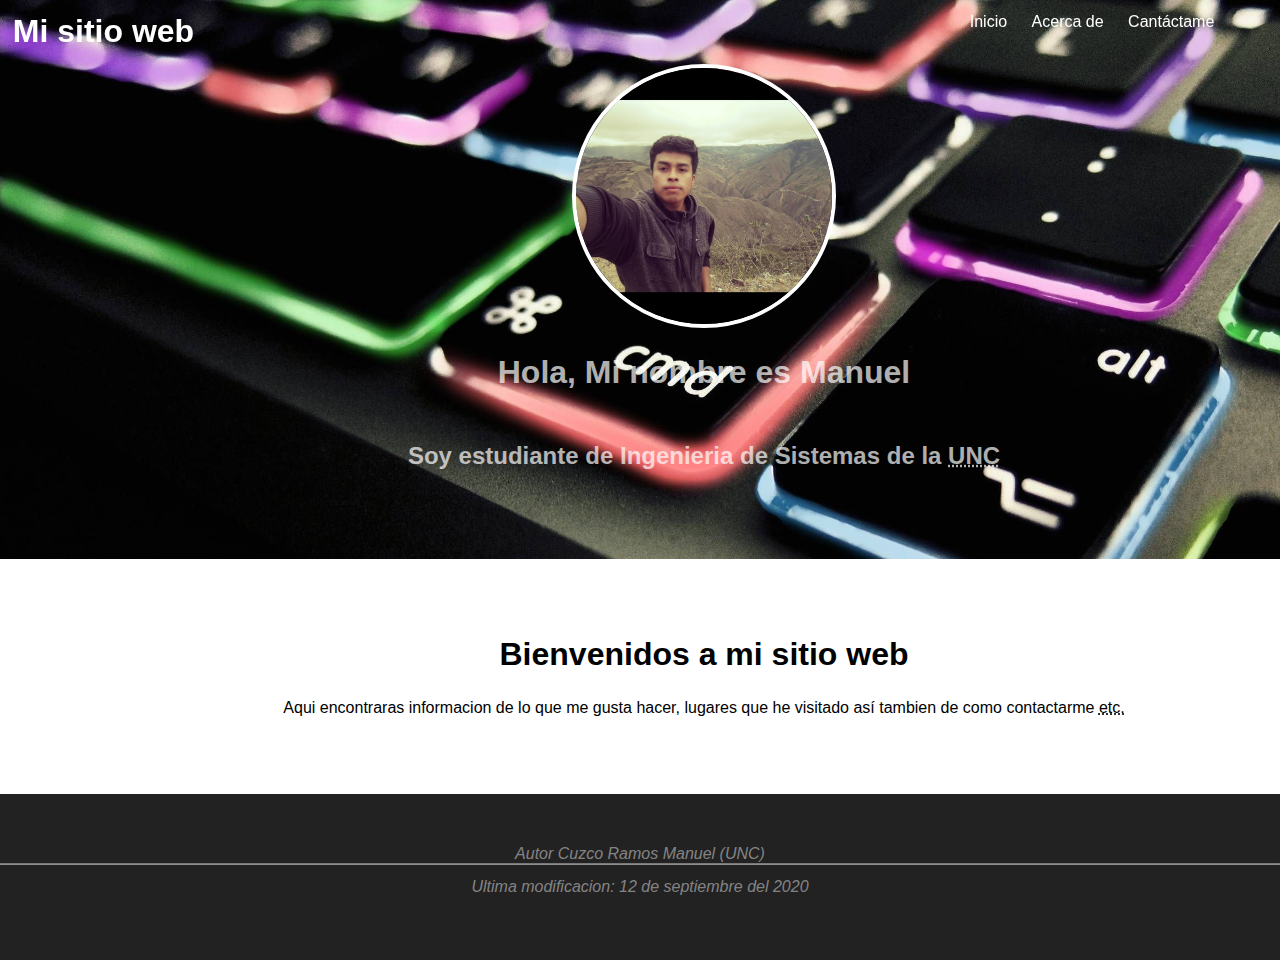
==== index.html @ 4565e1b8 "commit" ====
<!DOCTYPE html>
<html lang="en">

<head>
    <meta charset="UTF-8">
    <meta name="viewport" content="width=device-width, initial-scale=1.0">
    <title>Pagina personal Cuzco Ramos Manuel</title>
    <link rel="shortcut icon" type="image/x-icon" href="images/logoSistemas.ico">
    <link rel="stylesheet" href="styles/estilopersonal.css">
</head>

<body>
    <header>
        <a href="/">
            <h1>Mi sitio web</h1>
        </a>
        <nav>
            <ul>
                <li><a href="index.html"> Inicio</a> &nbsp</li>
                <li><a href="about.html"> Acerca de</a> &nbsp</li>
                <li><a href="contact.html">Cantáctame</a> &nbsp</li>
            </ul>
        </nav>
    </header>
    <section id="presentacion">
        <img src="images/perfil.jpg" alt="foto perfil" title="Cuzco Ramos Manuel" />
        <h1>Hola, Mi nombre es Manuel</h1>
        <h2>Soy estudiante de Ingenieria de Sistemas de la <abbr title="Universidad Nacional de Cajamarca">UNC</abbr></h2>
    </section>
    <Section id="bienvenida">
        <h1>Bienvenidos a mi sitio web</h1>
        <p>Aqui encontraras informacion de lo que me gusta hacer, lugares que he visitado así tambien de como contactarme <abbr title="etcétera">etc.</abbr></p>

    </Section>

    <footer id="adr">
        <div id="ad">
            <address> Autor Cuzco Ramos Manuel (UNC) <br/>
                <hr/><p>Ultima modificacion: 12 de septiembre del 2020</p>
            </address>
        </div>
    </footer>
</body>

</html>
---- styles/estilopersonal.css ----
/*GENERAL*/

* {
    margin: 0;
    padding: 0;
    font-family: Arial, Helvetica, sans-serif;
}

header {
    width: 100%;
    position: fixed;
    z-index: 100;
    background: none;
    padding: 1%;
}

header a {
    float: left;
    color: white;
    text-decoration: none;
}

header p {
    float: left;
}

nav {
    float: right;
    padding-right: 5%;
}

nav ul {
    list-style: none;
    overflow: hidden;
}

nav ul li {
    float: left;
    font-family: Arial, Helvetica, sans-serif;
    font-size: 16px;
}

nav ul li a {
    text-decoration: none;
    margin: 0 10px;
    color: white;
}

nav ul li a:hover {
    color: yellowgreen;
}

header a h1:hover {
    color: rgba(255, 255, 255, 0.459);
}

section {
    width: 100%;
    padding-top: 8%;
    padding-left: 5%;
    padding-right: 5%;
    padding-bottom: 10%;
}

#presentacion {
    background-image: url('/images/fondo3.jpg');
    background-repeat: no-repeat;
    background-size: cover;
    padding: 5%;
}

#presentacion img {
    width: 20%;
    height: 20%;
    border-radius: 50%;
    display: block;
    margin: auto;
    border: 4px solid white;
}

#presentacion h1,
h2 {
    text-align: center;
    padding: 2%;
    color: rgba(255, 255, 255, 0.699);
}

#bienvenida {
    background: white;
    padding: 5%;
    align-self: auto;
    text-align: center;
}

footer {
    width: 100%;
    float: left;
    background: #222222;
    text-align: center;
    padding-top: 4%;
    padding-bottom: 4%;
    color: rgba(255, 255, 255, 0.452);
}

hr {
    background-color: rgba(255, 255, 255, 0.308);
    border-color: rgba(255, 255, 255, 0.26);
}

#adr #ad p {
    padding-top: 1%;
}

#headerabout {
    width: 100%;
    position: static;
    z-index: 100;
    background-image: url('/images/hed.jpg');
    background-repeat: no-repeat;
    background-size: cover;
    background-position: center;
    padding: 1%;
}

#headerabout section p a:hover {
    text-decoration: none;
    color: lightgreen;
}

#headerabout section {
    padding-bottom: 1%;
}

section article {
    float: right;
    padding: 1%;
    width: 48%;
}

section h1,
article,
p {
    text-align: center;
    padding: 1%;
}

section article img {
    border-radius: 50%;
    border: 2px solid black;
}

.babout {
    background: #E7E5DF;
}

#lv {
    width: 100%;
    float: left;
    padding-bottom: 1%;
    background: rgba(243, 243, 243, 0.726);
}

section article form {
    background: white;
}

input[type=text],
textarea {
    width: 100%;
    padding: 12px;
    border: 1px solid #ccc;
    border-radius: 4px;
    box-sizing: border-box;
    resize: vertical;
}

input[type=submit] {
    background-color: #557bac;
    color: white;
    padding: 12px 20px;
    border: none;
    border-radius: 4px;
    cursor: pointer;
    float: right;
}

#sug {
    padding-bottom: 1%;
}

#ar div {
    padding-bottom: 1%;
}

label {
    width: 100%;
    display: table;
    padding: 2%;
    border: 1px solid #ccc;
    border-radius: 4px;
    box-sizing: border-box;
    resize: vertical;
    text-align: left;
    background: rgba(218, 213, 213, 0.39);
}

#adr img {
    width: 3%;
    height: 3%;
    border-radius: 50%;
    display: block;
    margin: auto;
    border: 1px solid white;
}
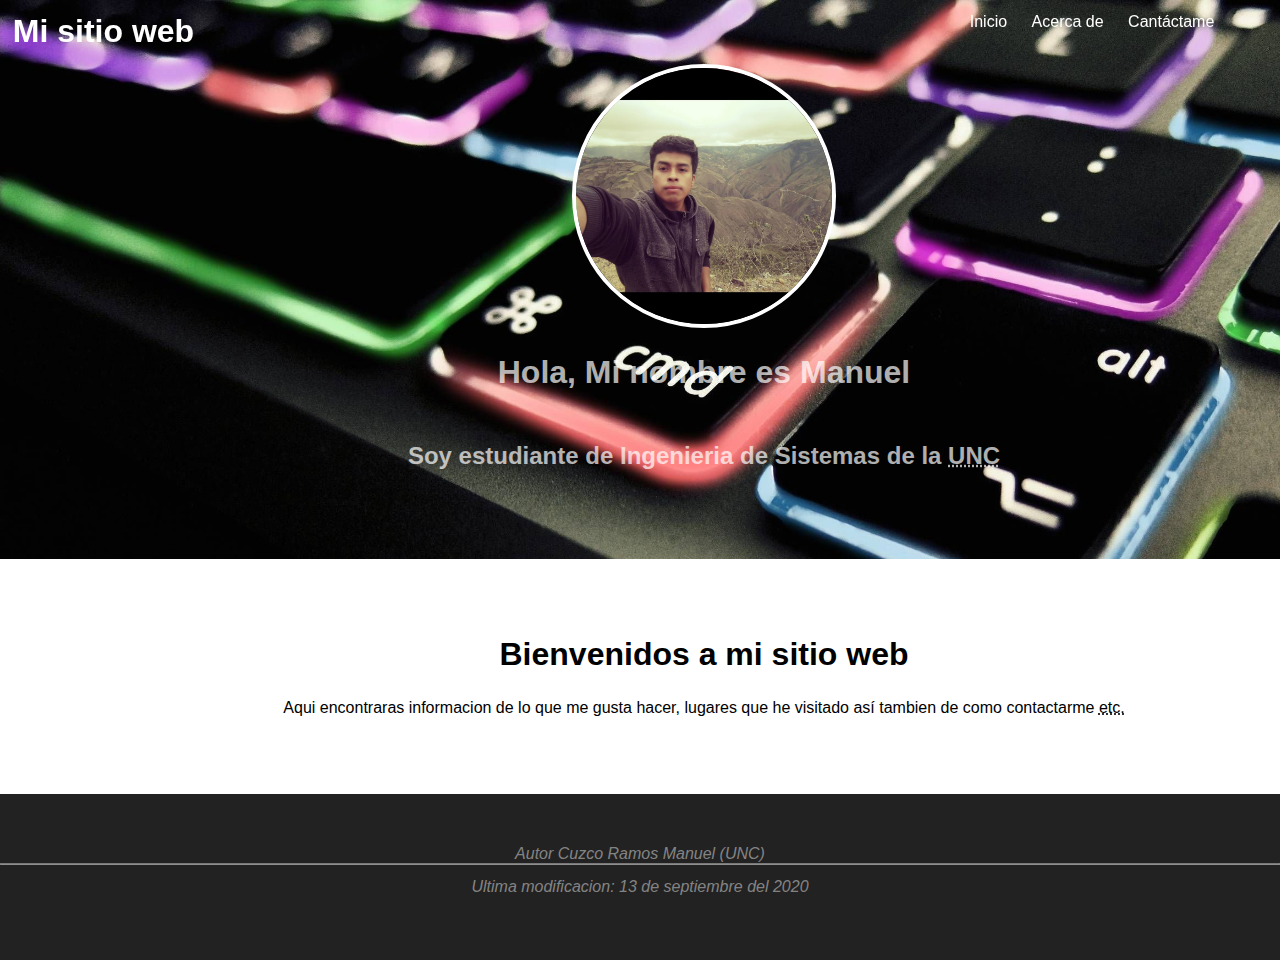
==== commit 1e51dc65: "commit" ====
--- a/index.html
+++ b/index.html
@@ -36,7 +36,7 @@
     <footer id="adr">
         <div id="ad">
             <address> Autor Cuzco Ramos Manuel (UNC) <br/>
-                <hr/><p>Ultima modificacion: 12 de septiembre del 2020</p>
+                <hr/><p>Ultima modificacion: 13 de septiembre del 2020</p>
             </address>
         </div>
     </footer>
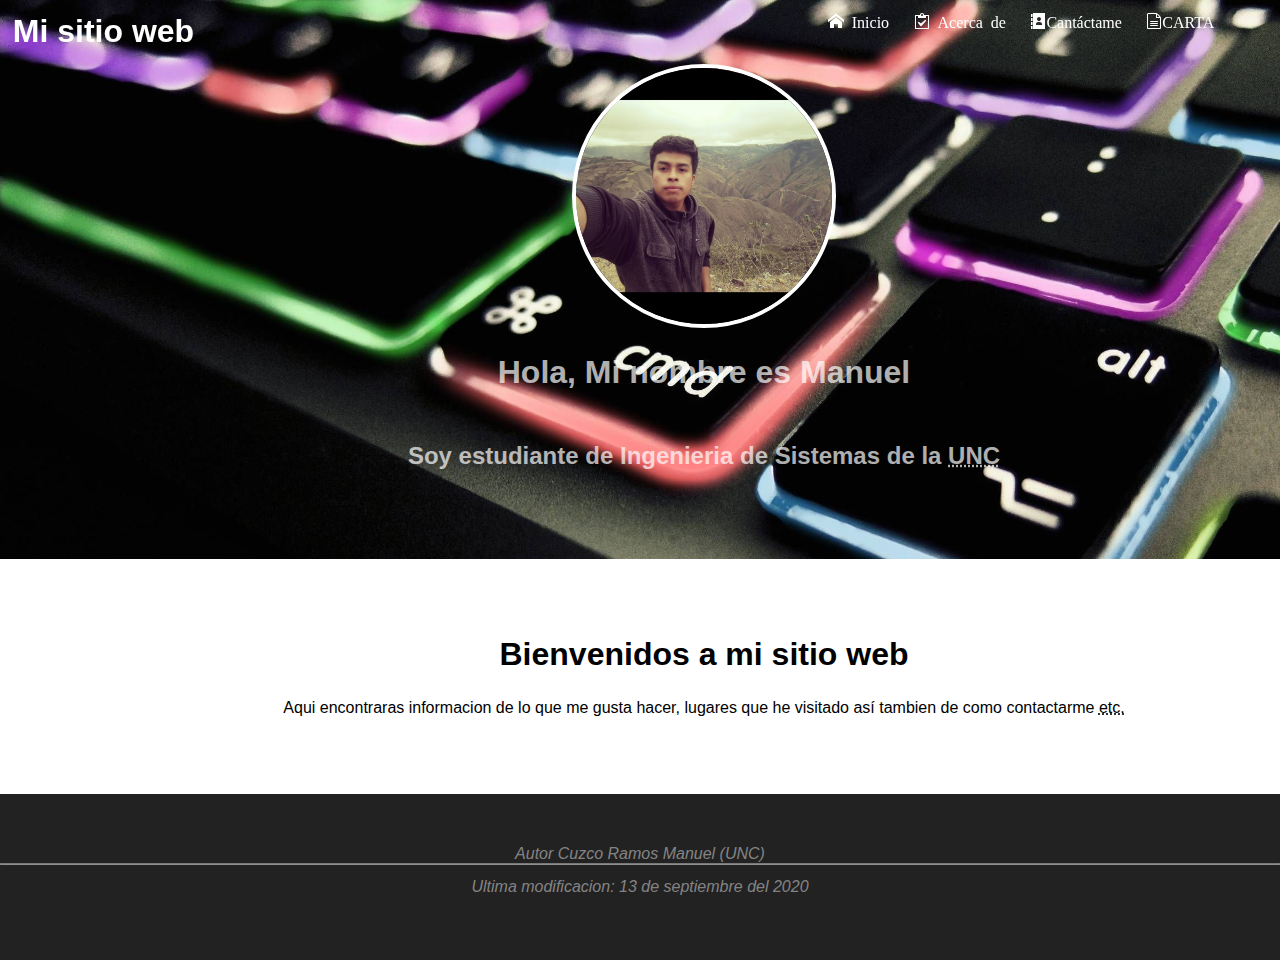
==== commit fd54e872: "commit" ====
--- a/index.html
+++ b/index.html
@@ -7,6 +7,7 @@
     <title>Pagina personal Cuzco Ramos Manuel</title>
     <link rel="shortcut icon" type="image/x-icon" href="images/logoSistemas.ico">
     <link rel="stylesheet" href="styles/estilopersonal.css">
+    <link rel="stylesheet" href="styles/icomoon/style.css">
 </head>
 
 <body>
@@ -16,9 +17,10 @@
         </a>
         <nav>
             <ul>
-                <li><a href="index.html"> Inicio</a> &nbsp</li>
-                <li><a href="about.html"> Acerca de</a> &nbsp</li>
-                <li><a href="contact.html">Cantáctame</a> &nbsp</li>
+                <li><a href="index.html" class="icon-home"> Inicio</a> &nbsp</li>
+                <li><a href="about.html" class="icon-clipboard"> Acerca de</a> &nbsp</li>
+                <li><a href="contact.html" class="icon-address-book">Cantáctame</a> &nbsp</li>
+                <li><a href="carta05.html" class="icon-file-text2">CARTA</a> &nbsp</li>
             </ul>
         </nav>
     </header>
--- a/styles/icomoon/style.css
+++ b/styles/icomoon/style.css
@@ -0,0 +1,51 @@
+@font-face {
+  font-family: 'icomoon';
+  src:  url('fonts/icomoon.eot?4aj24z');
+  src:  url('fonts/icomoon.eot?4aj24z#iefix') format('embedded-opentype'),
+    url('fonts/icomoon.ttf?4aj24z') format('truetype'),
+    url('fonts/icomoon.woff?4aj24z') format('woff'),
+    url('fonts/icomoon.svg?4aj24z#icomoon') format('svg');
+  font-weight: normal;
+  font-style: normal;
+  font-display: block;
+}
+
+[class^="icon-"], [class*=" icon-"] {
+  /* use !important to prevent issues with browser extensions that change fonts */
+  font-family: 'icomoon' !important;
+  speak: never;
+  font-style: normal;
+  font-weight: normal;
+  font-variant: normal;
+  text-transform: none;
+  line-height: 1;
+
+  /* Better Font Rendering =========== */
+  -webkit-font-smoothing: antialiased;
+  -moz-osx-font-smoothing: grayscale;
+}
+
+.icon-home:before {
+  content: "\e900";
+}
+.icon-file-text2:before {
+  content: "\e926";
+}
+.icon-address-book:before {
+  content: "\e944";
+}
+.icon-clipboard:before {
+  content: "\e9b8";
+}
+.icon-google-plus3:before {
+  content: "\ea8d";
+}
+.icon-facebook2:before {
+  content: "\ea91";
+}
+.icon-instagram:before {
+  content: "\ea92";
+}
+.icon-twitter:before {
+  content: "\ea96";
+}
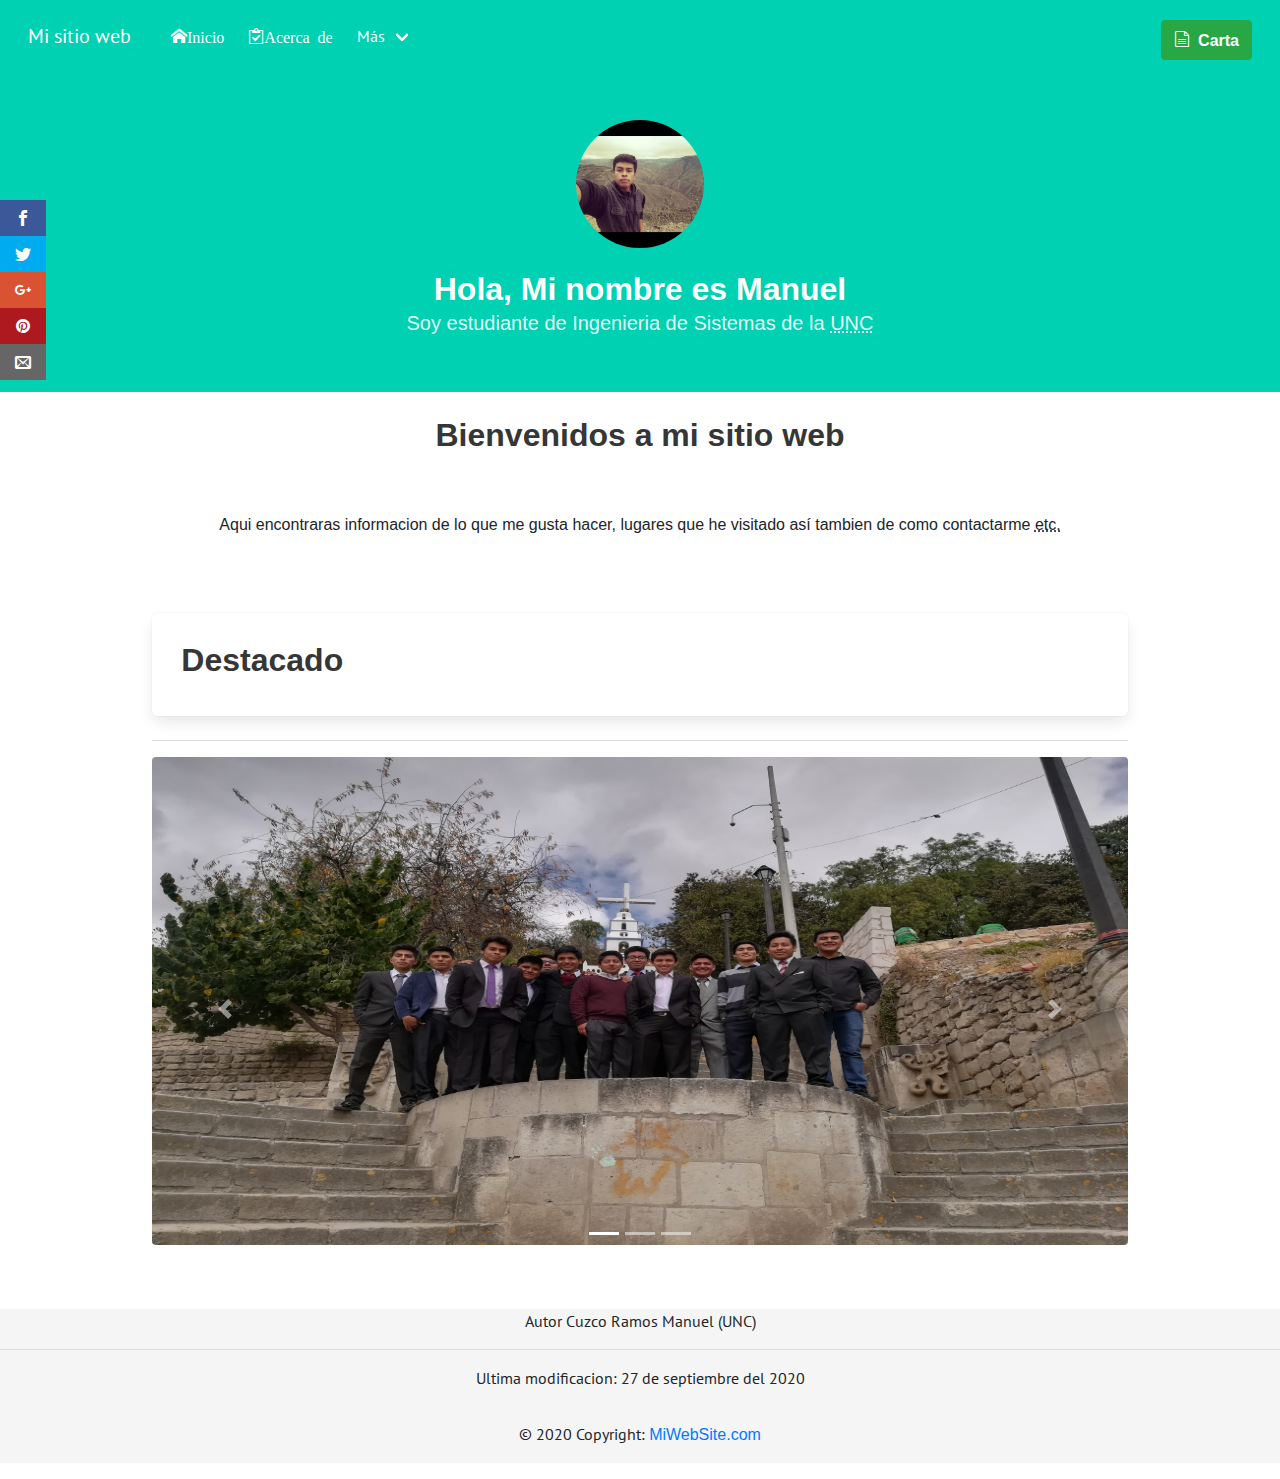
==== commit 7922ee6b: "commit" ====
--- a/index.html
+++ b/index.html
@@ -7,38 +7,136 @@
     <title>Pagina personal Cuzco Ramos Manuel</title>
     <link rel="shortcut icon" type="image/x-icon" href="images/logoSistemas.ico">
     <link rel="stylesheet" href="styles/estilopersonal.css">
-    <link rel="stylesheet" href="styles/icomoon/style.css">
+    <link href="https://fonts.googleapis.com/css2?family=PT+Sans&display=swap" rel="stylesheet">
+    <link rel="stylesheet" href="fonts/icomoon/style.css">
+    <link rel="stylesheet" href="styles/bulma/bulma.css">
+    <link rel="stylesheet" href="styles/bootstrap/bootstrap.css">
 </head>
 
 <body>
     <header>
-        <a href="/">
-            <h1>Mi sitio web</h1>
-        </a>
-        <nav>
-            <ul>
-                <li><a href="index.html" class="icon-home"> Inicio</a> &nbsp</li>
-                <li><a href="about.html" class="icon-clipboard"> Acerca de</a> &nbsp</li>
-                <li><a href="contact.html" class="icon-address-book">Cantáctame</a> &nbsp</li>
-                <li><a href="carta05.html" class="icon-file-text2">CARTA</a> &nbsp</li>
-            </ul>
+        <nav class="navbar is-primary" role="navigation" aria-label="main navigation">
+            <div class="navbar-brand">
+                <a class="navbar-item fuente" href="index.html">Mi sitio web</a>
+                <a role="button" class="navbar-burger burger" aria-label="menu" aria-expanded="false" data-target="navbarBasicExample">
+                    <span aria-hidden="true"></span>
+                    <span aria-hidden="true"></span>
+                    <span aria-hidden="true"></span>
+                </a>
+            </div>
+
+            <div id="navbarBasicExample" class="navbar-menu">
+                <div class="navbar-start">
+                    <a class="navbar-item icon-home" href="index.html"> Inicio</a>
+                    <a class="navbar-item icon-clipboard" href="about.html">Acerca de</a>
+
+                    <div class="navbar-item has-dropdown is-hoverable">
+                        <a class="navbar-link fuente">Más</a>
+                        <div class="navbar-dropdown">
+                            <a class="navbar-item icon-file-text2 " href="carta05.html">Carta</a>
+                            <a class="navbar-item icon-address-book" href="contact.html">Contáctame</a>
+                        </div>
+                    </div>
+                </div>
+
+            </div>
+            <div class="navbar-end">
+                <div class="navbar-item">
+                    <div class="buttons">
+                        <a class="btn btn-success icon-file-text2" href="carta05.html">
+                            <strong>Carta</strong>
+                        </a>
+                    </div>
+                </div>
+            </div>
         </nav>
     </header>
-    <section id="presentacion">
-        <img src="images/perfil.jpg" alt="foto perfil" title="Cuzco Ramos Manuel" />
-        <h1>Hola, Mi nombre es Manuel</h1>
-        <h2>Soy estudiante de Ingenieria de Sistemas de la <abbr title="Universidad Nacional de Cajamarca">UNC</abbr></h2>
-    </section>
-    <Section id="bienvenida">
-        <h1>Bienvenidos a mi sitio web</h1>
-        <p>Aqui encontraras informacion de lo que me gusta hacer, lugares que he visitado así tambien de como contactarme <abbr title="etcétera">etc.</abbr></p>
+    <div>
+        <div class="social">
+            <ul>
+                <li>
+                    <a href="http://www.facebook.com/usuario" target="_blank" class="icon-facebook"></a>
+                </li>
+                <li>
+                    <a href="http://www.twitter.com/usuario" target="_blank" class="icon-twitter"></a>
+                </li>
+                <li>
+                    <a href="http://www.googleplus.com/usuario" target="_blank" class="icon-google-plus"></a>
+                </li>
+                <li>
+                    <a href="http://www.pinterest.com/usuario" target="_blank" class="icon-pinterest"></a>
+                </li>
+                <li>
+                    <a href="mailto:contacto@dominio.com" class="icon-envelop"></a>
+                </li>
+            </ul>
+        </div>
+    </div>
+    <div class="hero is-primary has-text-centered">
+        <div class="hero-body">
+            <figure class="image is-128x128 figure">
+                <img class="is-rounded" src="images/perfil.jpg" alt="foto perfil" title="Cuzco Ramos Manuel" />
+            </figure>
 
+            <h1 class="title is-family-sans-serif">Hola, Mi nombre es Manuel</h1>
+            <h2 class="subtitle ">Soy estudiante de Ingenieria de Sistemas de la <abbr title="Universidad Nacional de Cajamarca">UNC</abbr></h2>
+        </div>
+
+    </div>
+
+    <Section class="column has-text-centered">
+        <h1 class="title">Bienvenidos a mi sitio web</h1> <br/>
+        <p class="bd-notification is-primary">Aqui encontraras informacion de lo que me gusta hacer, lugares que he visitado así tambien de como contactarme <abbr title="etcétera">etc.</abbr></p>
     </Section>
+    <div class="babout">
+        <section class="section">
+            <div class="box">
+                <h1 class="title has-text-left">Destacado</h1>
+            </div>
+            <hr>
+            <div id="carouselExampleIndicators" class="carousel slide" data-ride="carousel">
+                <ol class="carousel-indicators">
+                    <li data-target="#carouselExampleIndicators" data-slide-to="0" class="active"></li>
+                    <li data-target="#carouselExampleIndicators" data-slide-to="1"></li>
+                    <li data-target="#carouselExampleIndicators" data-slide-to="2"></li>
+                </ol>
+                <div class="carousel-inner">
+                    <div class="carousel-item active">
+                        <figure class="image is-2by1">
+                            <img class="d-block w-100 rounded" src="images/carrusel1.jpg" alt="First slide" title="compañeros">
+                        </figure>
 
-    <footer id="adr">
-        <div id="ad">
-            <address> Autor Cuzco Ramos Manuel (UNC) <br/>
-                <hr/><p>Ultima modificacion: 13 de septiembre del 2020</p>
+                    </div>
+                    <div class="carousel-item">
+                        <figure class="image is-2by1">
+                            <img class="d-block w-100 rounded" src="images/carrusel2.jpg" alt="Second slide" title="faculatadIngerieriaUNC">
+                        </figure>
+                    </div>
+                    <div class="carousel-item">
+                        <figure class="image is-2by1">
+                            <img class="d-block w-100 rounded" src="images/carrusel3.jpg" alt="Third slide" title="faculatadIngerieriaUNC">
+                        </figure>
+
+                    </div>
+                </div>
+                <a class="carousel-control-prev" href="#carouselExampleIndicators" role="button" data-slide="prev">
+                    <span class="carousel-control-prev-icon" aria-hidden="true"></span>
+                    <span class="sr-only">Previous</span>
+                </a>
+                <a class="carousel-control-next" href="#carouselExampleIndicators" role="button" data-slide="next">
+                    <span class="carousel-control-next-icon" aria-hidden="true"></span>
+                    <span class="sr-only">Next</span>
+                </a>
+            </div>
+        </section>
+    </div>
+    <footer class=" page-footer is-fixed-bottom has-background-white-ter">
+        <div class="content has-text-centered">
+            <address class="fuente"> Autor Cuzco Ramos Manuel (UNC) <br/>
+                <hr/><p class="fuente">Ultima modificacion: 27 de septiembre del 2020</p>
+                <div class="footer-copyright text-center py-3 fuente">© 2020 Copyright:
+                    <a href="https://github.com/1Manuelcuzco/1Manuelcuzco.github.io"> MiWebSite.com</a>
+                </div>
             </address>
         </div>
     </footer>
--- a/styles/estilopersonal.css
+++ b/styles/estilopersonal.css
@@ -6,12 +6,14 @@
     font-family: Arial, Helvetica, sans-serif;
 }
 
+
+/*
 header {
     width: 100%;
     position: fixed;
     z-index: 100;
     background: none;
-    padding: 1%;
+    padding: 0%;
 }
 
 header a {
@@ -20,6 +22,10 @@
     text-decoration: none;
 }
 
+*/
+
+
+/*
 header p {
     float: left;
 }
@@ -52,6 +58,11 @@
 
 header a h1:hover {
     color: rgba(255, 255, 255, 0.459);
+}
+*/
+
+.fuente {
+    font-family: 'PT Sans', sans-serif;
 }
 
 section {
@@ -92,6 +103,8 @@
     text-align: center;
 }
 
+
+/*
 footer {
     width: 100%;
     float: left;
@@ -101,6 +114,7 @@
     padding-bottom: 4%;
     color: rgba(255, 255, 255, 0.452);
 }
+*/
 
 hr {
     background-color: rgba(255, 255, 255, 0.308);
@@ -111,6 +125,8 @@
     padding-top: 1%;
 }
 
+
+/*
 #headerabout {
     width: 100%;
     position: static;
@@ -136,6 +152,7 @@
     padding: 1%;
     width: 48%;
 }
+*/
 
 section h1,
 article,
@@ -150,7 +167,10 @@
 }
 
 .babout {
-    background: #E7E5DF;
+    width: 100%;
+    padding-left: 10%;
+    padding-right: 10%;
+    background-color: white;
 }
 
 #lv {
@@ -164,7 +184,12 @@
     background: white;
 }
 
-input[type=text],
+.figure {
+    text-align: center;
+}
+
+
+/*input[type=text],
 textarea {
     width: 100%;
     padding: 12px;
@@ -192,6 +217,7 @@
     padding-bottom: 1%;
 }
 
+
 label {
     width: 100%;
     display: table;
@@ -203,6 +229,7 @@
     text-align: left;
     background: rgba(218, 213, 213, 0.39);
 }
+*/
 
 #adr img {
     width: 3%;
@@ -211,4 +238,74 @@
     display: block;
     margin: auto;
     border: 1px solid white;
+}
+
+
+/* Content */
+
+.conten {
+    background-color: #ffffff;
+    margin: 1em;
+    min-height: 77.6vh;
+    padding: 1em;
+}
+
+
+/* Barra social */
+
+.social {
+    position: fixed;
+    /* Hacemos que la posición en pantalla sea fija para que siempre se muestre en pantalla*/
+    left: 0;
+    /* Establecemos la barra en la izquierda */
+    top: 200px;
+    /* Bajamos la barra 200px de arriba a abajo */
+    z-index: 2000;
+    /* Utilizamos la propiedad z-index para que no se superponga algún otro elemento como sliders, galerías, etc */
+}
+
+.social ul {
+    list-style: none;
+}
+
+.social ul li a {
+    display: inline-block;
+    color: #fff;
+    background: #000;
+    padding: 10px 15px;
+    text-decoration: none;
+    -webkit-transition: all 500ms ease;
+    -o-transition: all 500ms ease;
+    transition: all 500ms ease;
+    /* Establecemos una transición a todas las propiedades */
+}
+
+.social ul li .icon-facebook {
+    background: #3b5998;
+}
+
+
+/* Establecemos los colores de cada red social, aprovechando su class */
+
+.social ul li .icon-twitter {
+    background: #00abf0;
+}
+
+.social ul li .icon-google-plus {
+    background: #d95232;
+}
+
+.social ul li .icon-pinterest {
+    background: #ae181f;
+}
+
+.social ul li .icon-envelop {
+    background: #666666;
+}
+
+.social ul li a:hover {
+    background: rgb(61, 76, 85);
+    /* Cambiamos el fondo cuando el usuario pase el mouse */
+    padding: 10px 30px;
+    /* Hacemos mas grande el espacio cuando el usuario pase el mouse */
 }--- a/fonts/icomoon/style.css
+++ b/fonts/icomoon/style.css
@@ -0,0 +1,66 @@
+@font-face {
+  font-family: 'icomoon';
+  src:  url('fonts/icomoon.eot?t2jcn5');
+  src:  url('fonts/icomoon.eot?t2jcn5#iefix') format('embedded-opentype'),
+    url('fonts/icomoon.ttf?t2jcn5') format('truetype'),
+    url('fonts/icomoon.woff?t2jcn5') format('woff'),
+    url('fonts/icomoon.svg?t2jcn5#icomoon') format('svg');
+  font-weight: normal;
+  font-style: normal;
+  font-display: block;
+}
+
+[class^="icon-"], [class*=" icon-"] {
+  /* use !important to prevent issues with browser extensions that change fonts */
+  font-family: 'icomoon' !important;
+  speak: never;
+  font-style: normal;
+  font-weight: normal;
+  font-variant: normal;
+  text-transform: none;
+  line-height: 1;
+
+  /* Better Font Rendering =========== */
+  -webkit-font-smoothing: antialiased;
+  -moz-osx-font-smoothing: grayscale;
+}
+
+.icon-home:before {
+  content: "\e900";
+}
+.icon-file-text2:before {
+  content: "\e926";
+}
+.icon-phone:before {
+  content: "\e942";
+}
+.icon-address-book:before {
+  content: "\e944";
+}
+.icon-envelop:before {
+  content: "\e945";
+}
+.icon-location2:before {
+  content: "\e948";
+}
+.icon-user:before {
+  content: "\e971";
+}
+.icon-clipboard:before {
+  content: "\e9b8";
+}
+.icon-google-plus:before {
+  content: "\ea8b";
+}
+.icon-facebook:before {
+  content: "\ea90";
+}
+.icon-instagram:before {
+  content: "\ea92";
+}
+.icon-twitter:before {
+  content: "\ea96";
+}
+.icon-pinterest:before {
+  content: "\ead1";
+}
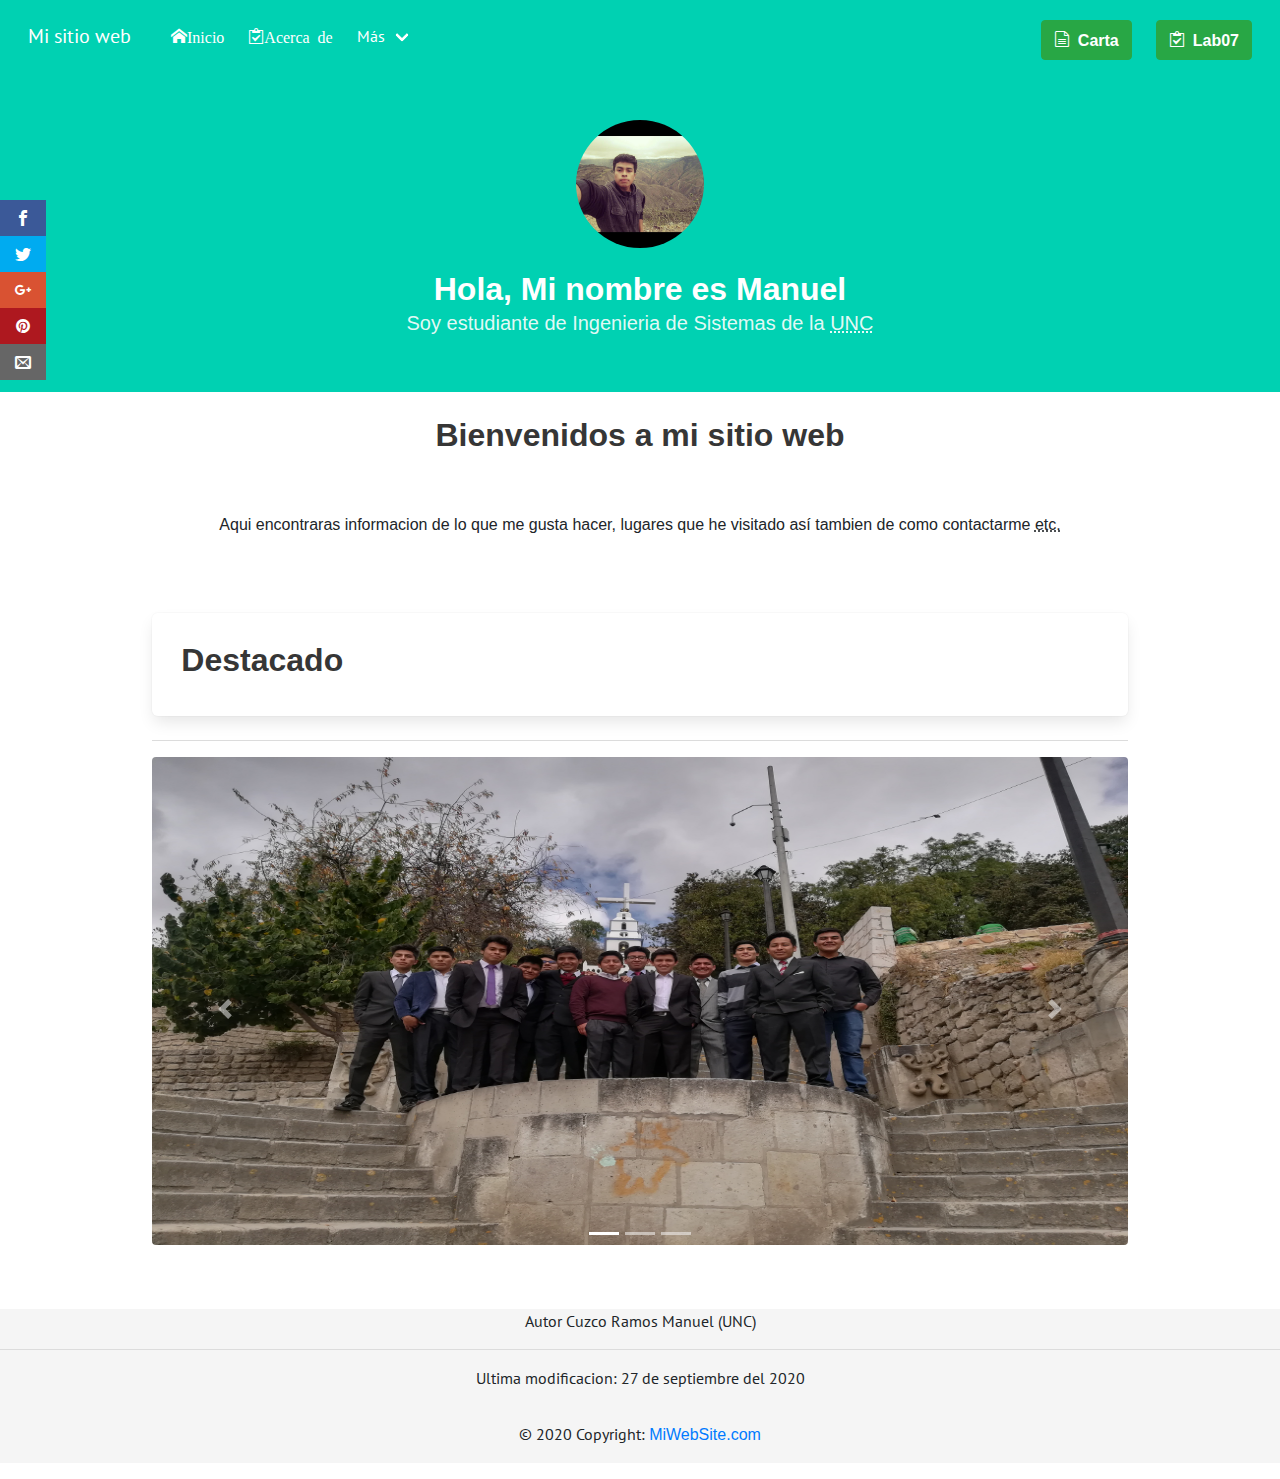
==== commit c301fb95: "commit" ====
--- a/index.html
+++ b/index.html
@@ -10,7 +10,7 @@
     <link href="https://fonts.googleapis.com/css2?family=PT+Sans&display=swap" rel="stylesheet">
     <link rel="stylesheet" href="fonts/icomoon/style.css">
     <link rel="stylesheet" href="styles/bulma/bulma.css">
-    <link rel="stylesheet" href="styles/bootstrap/bootstrap.css">
+    <link rel="stylesheet" href="styles/bootstrap/bootstrap.min.css">
 </head>
 
 <body>
@@ -18,13 +18,12 @@
         <nav class="navbar is-primary" role="navigation" aria-label="main navigation">
             <div class="navbar-brand">
                 <a class="navbar-item fuente" href="index.html">Mi sitio web</a>
-                <a role="button" class="navbar-burger burger" aria-label="menu" aria-expanded="false" data-target="navbarBasicExample">
+                <a role="button" class="navbar-burger" aria-label="menu" aria-expanded="false" data-target="navbarBasicExample">
                     <span aria-hidden="true"></span>
                     <span aria-hidden="true"></span>
                     <span aria-hidden="true"></span>
                 </a>
             </div>
-
             <div id="navbarBasicExample" class="navbar-menu">
                 <div class="navbar-start">
                     <a class="navbar-item icon-home" href="index.html"> Inicio</a>
@@ -45,6 +44,13 @@
                     <div class="buttons">
                         <a class="btn btn-success icon-file-text2" href="carta05.html">
                             <strong>Carta</strong>
+                        </a>
+                    </div>
+                </div>
+                <div class="navbar-item">
+                    <div class="buttons">
+                        <a class="btn btn-success icon-clipboard" href="lab07.html">
+                            <strong>Lab07</strong>
                         </a>
                     </div>
                 </div>
@@ -140,6 +146,10 @@
             </address>
         </div>
     </footer>
+    <script src="scripts/js/nav.js"></script>
+    <script src="https://code.jquery.com/jquery-3.5.1.slim.min.js" integrity="sha384-DfXdz2htPH0lsSSs5nCTpuj/zy4C+OGpamoFVy38MVBnE+IbbVYUew+OrCXaRkfj" crossorigin="anonymous"></script>
+    <script src="https://cdn.jsdelivr.net/npm/popper.js@1.16.1/dist/umd/popper.min.js" integrity="sha384-9/reFTGAW83EW2RDu2S0VKaIzap3H66lZH81PoYlFhbGU+6BZp6G7niu735Sk7lN" crossorigin="anonymous"></script>
+    <script src="https://stackpath.bootstrapcdn.com/bootstrap/4.5.2/js/bootstrap.min.js" integrity="sha384-B4gt1jrGC7Jh4AgTPSdUtOBvfO8shuf57BaghqFfPlYxofvL8/KUEfYiJOMMV+rV" crossorigin="anonymous"></script>
 </body>
 
 </html>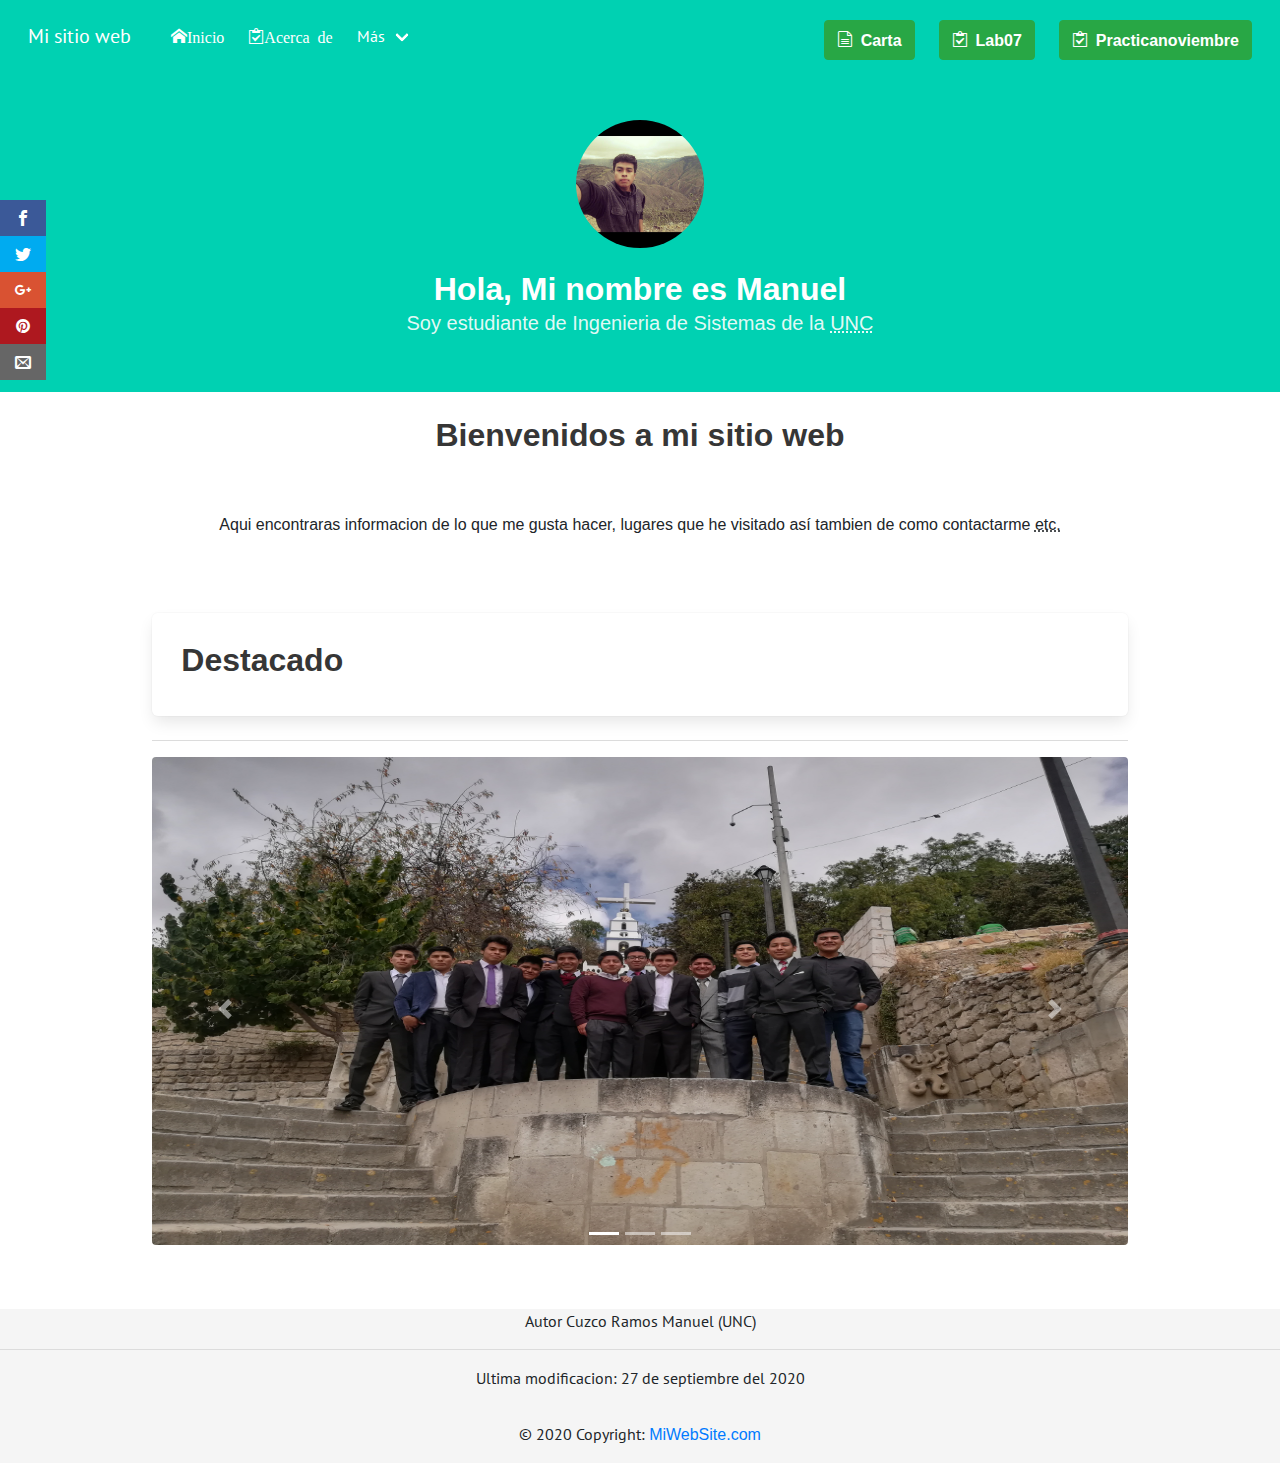
==== commit 876b5428: "commit" ====
--- a/index.html
+++ b/index.html
@@ -51,6 +51,13 @@
                     <div class="buttons">
                         <a class="btn btn-success icon-clipboard" href="lab07.html">
                             <strong>Lab07</strong>
+                        </a>
+                    </div>
+                </div>
+                <div class="navbar-item">
+                    <div class="buttons">
+                        <a class="btn btn-success icon-clipboard" href="practicanoviembre/cuzco.html">
+                            <strong>Practicanoviembre</strong>
                         </a>
                     </div>
                 </div>
